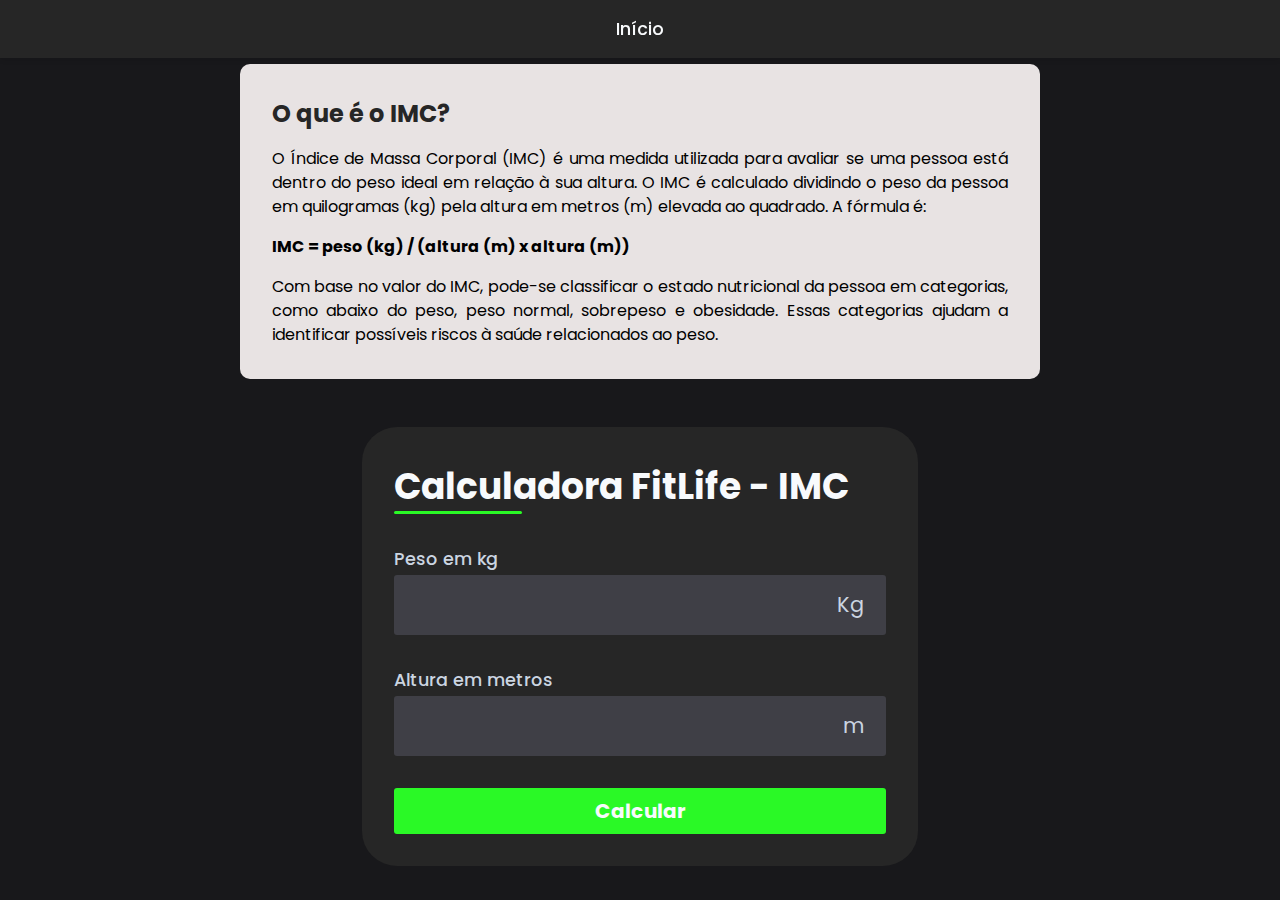
==== imc.html @ eda84069 "12" ====
<!DOCTYPE html>
<html lang="pt-br">
<head>
    <meta charset="UTF-8">
    <meta http-equiv="X-UA-Compatible" content="IE=edge">
    <meta name="viewport" content="width=device-width, initial-scale=1.0">
    <link rel="stylesheet" href="imc.css">
    <title>FitLife</title>
</head>
<body>
    <nav>
        <ul>
            <li><a href="index.html">Início</a></li>
        </ul>
    </nav>
    <div class="texto">
        <h2>O que é o IMC?</h2>
        <p>
            O Índice de Massa Corporal (IMC) é uma medida utilizada para avaliar se uma pessoa está dentro do peso ideal em relação à sua altura. O IMC é calculado dividindo o peso da pessoa em quilogramas (kg) pela altura em metros (m) elevada ao quadrado. A fórmula é:
        </p>
        <p>
            <strong>IMC = peso (kg) / (altura (m) x altura (m))</strong>
        </p>
        <p>
            Com base no valor do IMC, pode-se classificar o estado nutricional da pessoa em categorias, como abaixo do peso, peso normal, sobrepeso e obesidade. Essas categorias ajudam a identificar possíveis riscos à saúde relacionados ao peso.
        </p>
    </div>
    <div id="calculadora-div">
        <section id="calculadora">
            <form id="formulario">
                <h1 id="titulo">Calculadora FitLife - IMC</h1>
                <div class="caixa-entrada">
                    <label for="peso"> Peso em kg </label>
                    <div class="campo-entrada">
                        <input type="number" id="peso" name="peso" required />
                        <span> Kg </span>
                    </div>
                </div>
                <div class="caixa-entrada">
                    <label for="altura"> Altura em metros </label>
                    <div class="campo-entrada">
                        <input type="number" step="0.01" id="altura" name="altura" required />
                        <span> m </span>
                    </div>
                </div>
                <button id="calcular">Calcular</button>
            </form>
            <div id="informacoes" class="escondido">
                <div id="resultado">
                    <div id="imc">
                        <span id="valor"></span>
                        <span>Seu IMC</span>
                    </div>
                    <div id="descricao">
                        <span></span>
                    </div>
                </div>
            </div>
        </section>
    </div>
    <script src="calculo.js"></script>
</body>
</html>
---- imc.css ----
@import url('https://fonts.googleapis.com/css2?family=Poppins:wght@100;200;300;400;500;600&display=swap');

* {
    font-family: 'Poppins', sans-serif;
    margin: 0;
    padding: 0;
    box-sizing: border-box;
}

body {
    display: flex;
    flex-direction: column;
    align-items: center;
    justify-content: flex-start;
    width: 100%;
    height: 100vh;
    background-color: #18181b;
    padding-top: 3rem;
}

nav {
    position: fixed;
    top: 0;
    width: 100%;
    background-color: #262626;
    padding: 1rem 0;
    box-shadow: 0 2px 5px rgba(0, 0, 0, 0.1);
}

nav ul {
    display: flex;
    justify-content: center;
    list-style: none;
}

nav ul li {
    margin: 0 1rem;
}

nav ul li a {
    color: #f8fafc;
    text-decoration: none;
    font-weight: 500;
    font-size: 1.1rem;
}

nav ul li a:hover {
    color: #2af926;
}

#calculadora-div {
    display: flex;
    align-items: flex-start;
    gap: 3.5rem;
    margin-top: 2rem;
}

#img img {
    width: 31rem;
}

.texto {
    margin: 1rem;
    display: flex;
    flex-direction: column;
    gap: 1rem;
    padding: 2rem;
    color: #000000;
    background-color: #e8e3e3;
    border-radius: 10px;
    text-align: justify;
    max-width: 800px;
}

.texto h2 {
    font-size: 1.5rem;
    color: #262626;
}

.texto p {
    font-size: 1rem;
    line-height: 1.5;
}

#calculadora {
    display: flex;
    flex-direction: column;
    gap: 2rem;
    padding: 2rem;
    color: #f8fafc;
    background-color: #262626;
    border-radius: 35px;
}

#formulario {
    display: flex;
    flex-direction: column;
    gap: 2rem;
}

#titulo {
    font-size: 2.25rem;
    position: relative;
}

#titulo::after {
    position: absolute;
    content: '';
    width: 8rem;
    height: 3px;
    border-radius: 3px;
    background-color: #2af926;
    bottom: 0;
    left: 0;
}

.caixa-entrada label {
    font-weight: 500;
    font-size: 1.1rem;
    color: #cbd5e1;
}

.campo-entrada {
    display: flex;
    align-items: center;
    justify-content: space-between;
    background-color: #3f3f46;
    padding: 0.3rem;
    border-radius: 3px;
    margin-top: 3px;
}

.campo-entrada span,  
.campo-entrada i  {
    color: #cbd5e1;
    font-size: 1.3rem;
    padding: 0.6rem 1rem;
}

.campo-entrada input {
    background-color: transparent;
    border: none;
    width: 100%;
    font-size: 1.3rem;
    color: #f8fafc;
    padding: 0 0.5rem;
}

.campo-entrada input::-webkit-outer-spin-button,
.campo-entrada input::-webkit-inner-spin-button {
    appearance: none;
}

.campo-entrada input:focus {
    outline: none;
}

#calcular {
    border: none;
    font-size: 1.25rem;
    font-weight: bold;
    color: #f8fafc;
    background-color: #2af926;
    padding: 0.5rem 0;
    border-radius: 3px;
    cursor: pointer;
    width: 100%;
}

#resultado {
    display: flex;
    gap: 2rem;
    align-items: center;
    border-top: 1px solid #f50000f6;
    padding: 0.75rem 0;
}

#imc {
    display: flex;
    align-items: center;
    flex-direction: column;
    font-size: 2.25rem;
}

#imc span:last-child {
    font-size: 0.875rem;
    color:#cbd5e1;
}

.normal {
    color: #16a34a;
}

.atencao {
    color: #dc2626;
}

#descricao {
    width: 15.5rem;
}

.escondido {
    display: none;
}

@media screen and (max-width: 1024px) {
    #img {
        display: none;
    }
}

@media screen and (max-width: 500px) {
    #img {
        display: none;
    }

    #calculadora-div {
        width: 100%;
        height: 100%;
        flex-direction: column;
        align-items: center;
    }

    #calculadora {
        width: 100%;
        height: auto;
        border-radius: 0;
        justify-content: center;
    }

    .texto {
        margin: 1rem;
        padding: 1rem;
    }
}
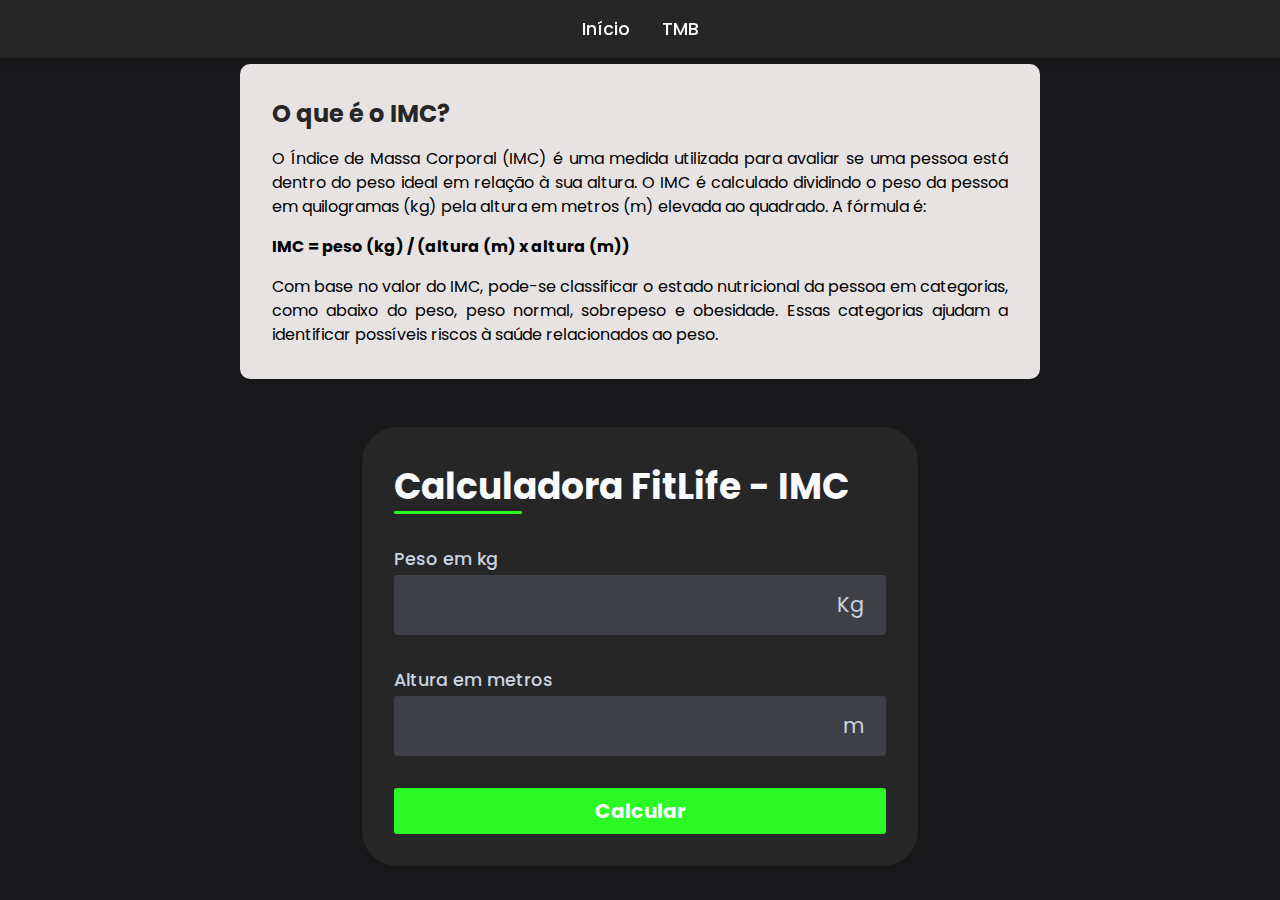
==== commit b41d4607: "2" ====
--- a/imc.html
+++ b/imc.html
@@ -11,6 +11,8 @@
     <nav>
         <ul>
             <li><a href="index.html">Início</a></li>
+            <li><a href="tmb.html">TMB</a></li>
+
         </ul>
     </nav>
     <div class="texto">
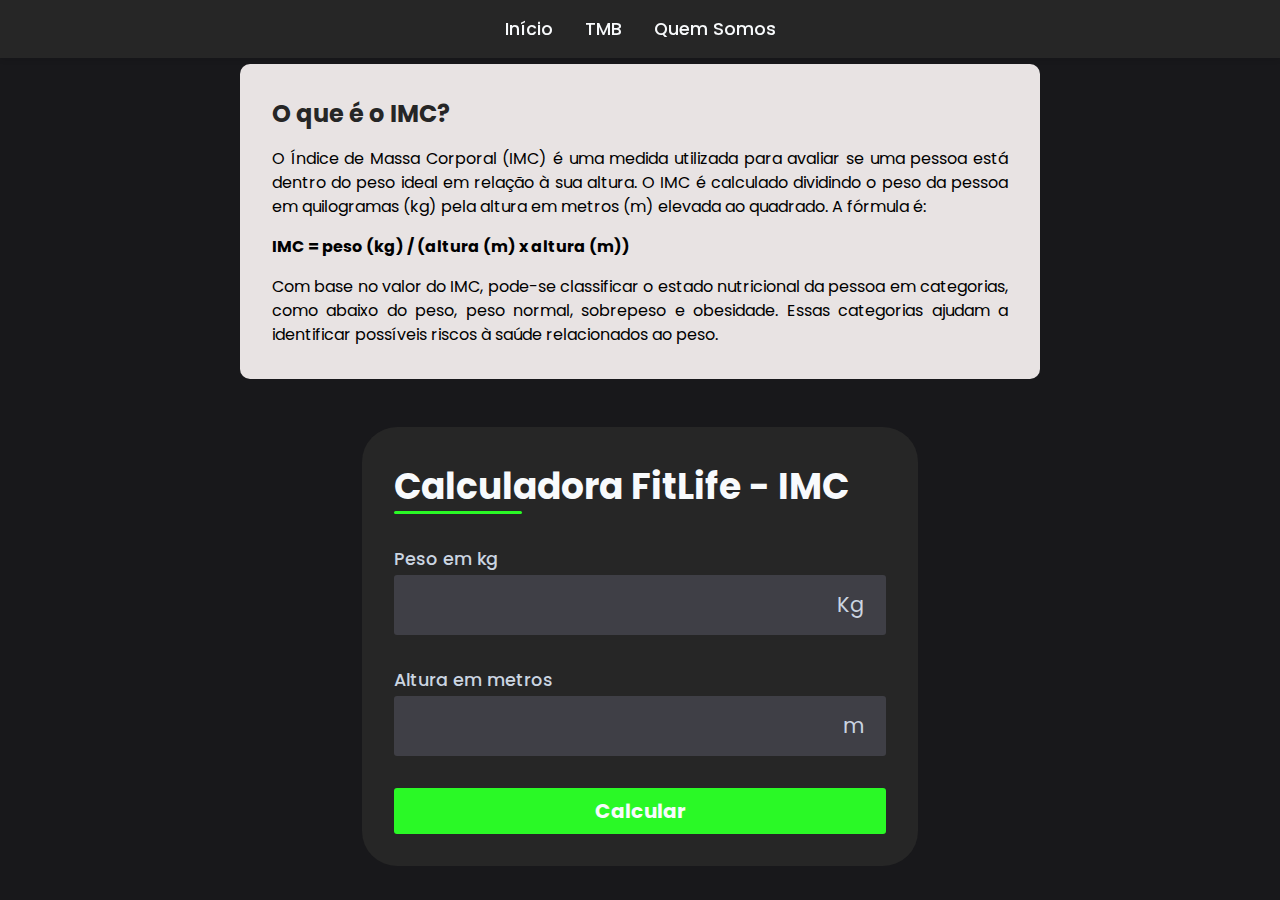
==== commit 609e7571: "132" ====
--- a/imc.html
+++ b/imc.html
@@ -12,6 +12,7 @@
         <ul>
             <li><a href="index.html">Início</a></li>
             <li><a href="tmb.html">TMB</a></li>
+            <li><a href="sobre.html">Quem Somos</a></li>
 
         </ul>
     </nav>
@@ -60,6 +61,6 @@
             </div>
         </section>
     </div>
-    <script src="calculo.js"></script>
+    <script src="imc.js"></script>
 </body>
 </html>